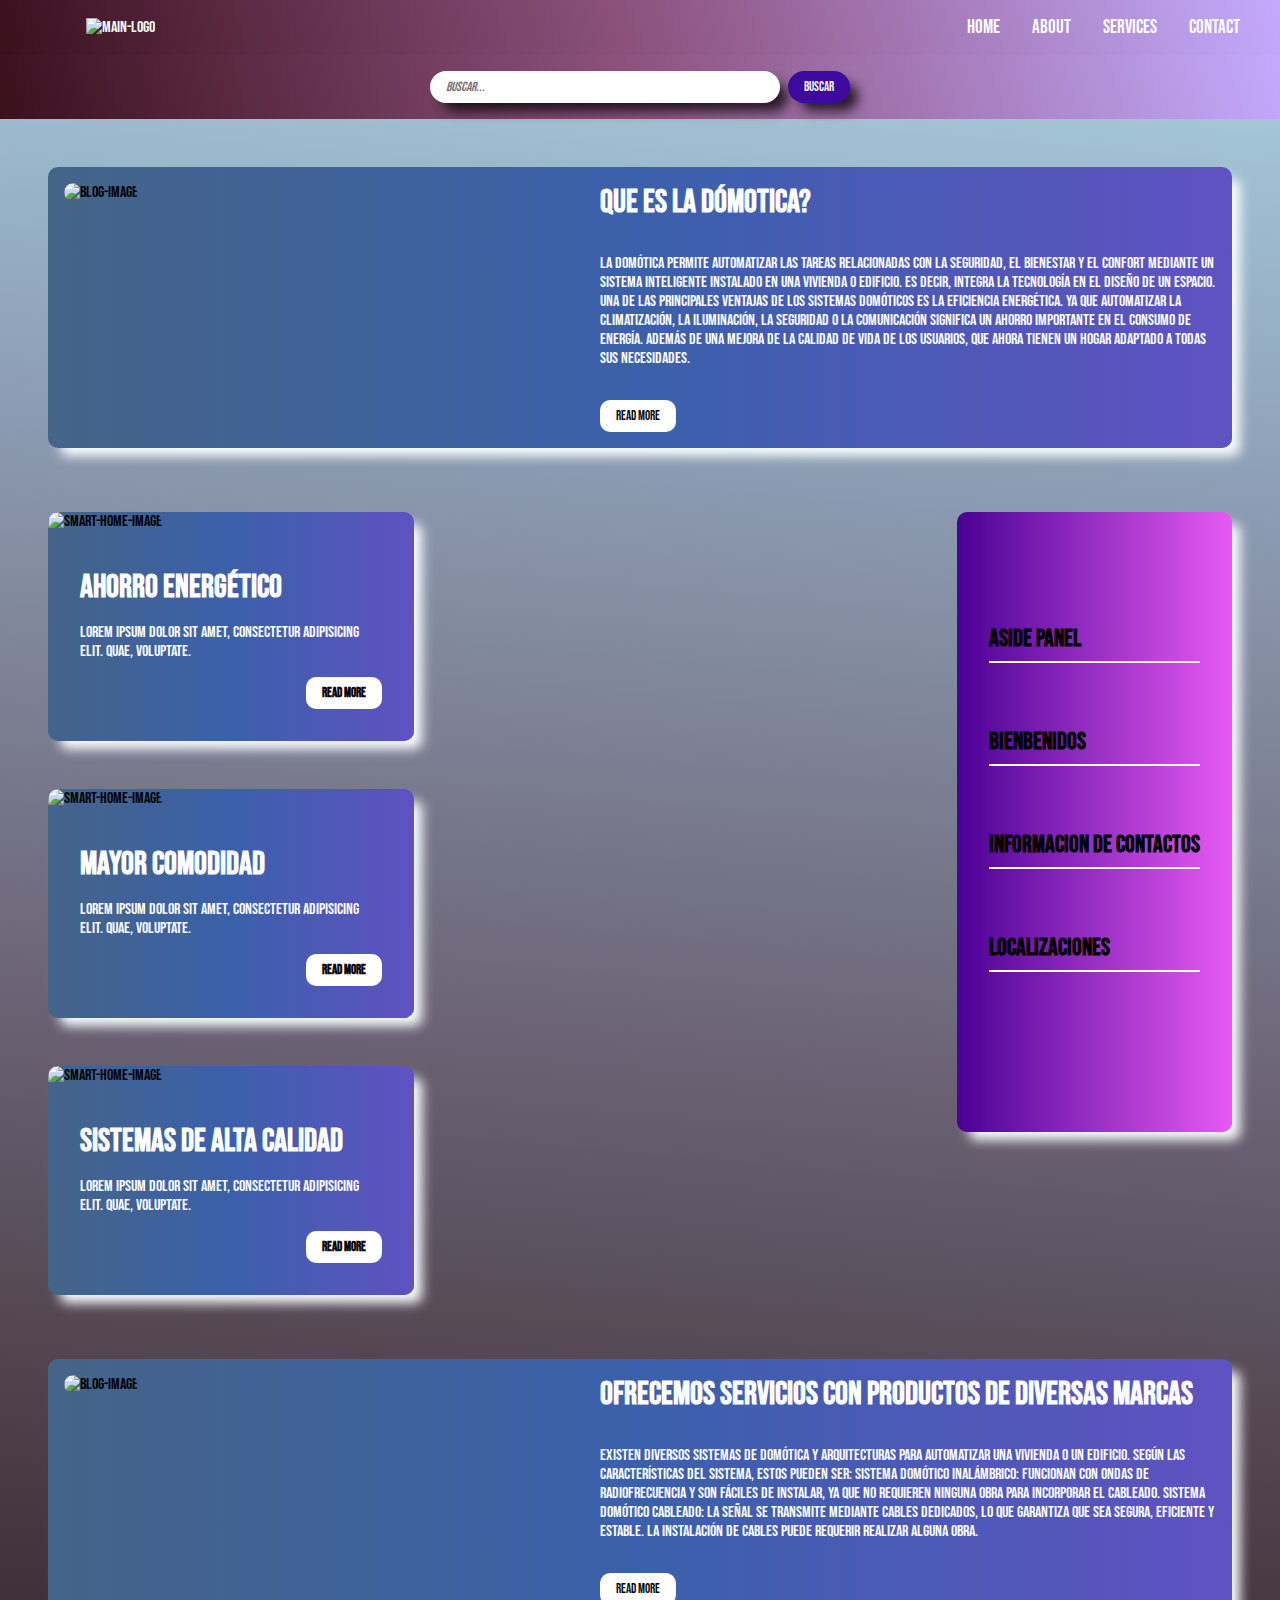
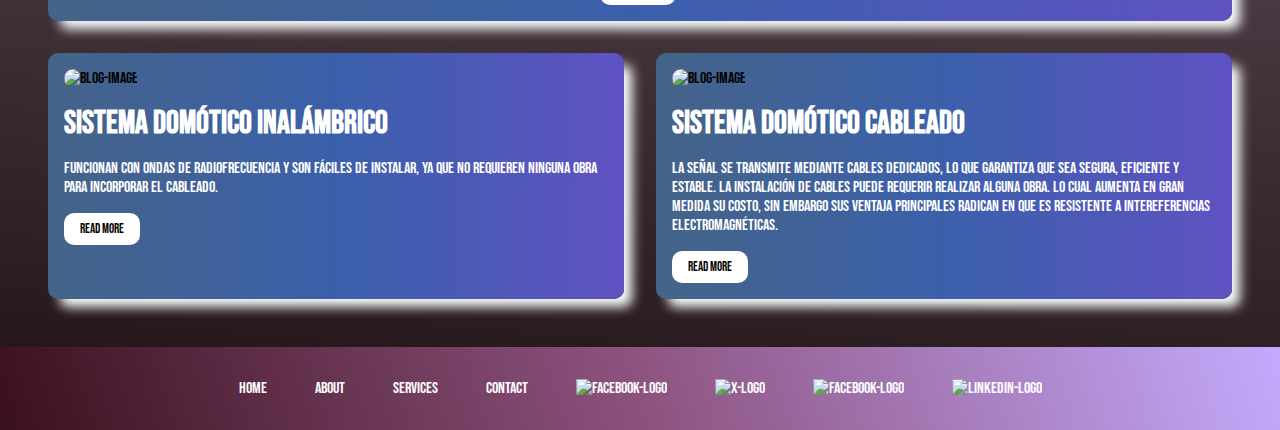
==== index.html @ 01ff81f0 "Coreccion" ====
<!DOCTYPE html>
<html lang="en">
  <head>
    <meta charset="UTF-8" />
    <meta name="viewport" content="width=device-width, initial-scale=1.0" />
    <link rel="stylesheet" href="style.css" />
    <title>DOMOTICFY</title>
  </head>
  <body>
    <header>
      <div class="logo-container">
        <img
          src="https://cdn-icons-png.flaticon.com/512/4707/4707053.png"
          alt="main-logo"
        />
      </div>
      <div class="DOMOTICA">
        <img
          src="https://domoticfy.es/wp-content/uploads/2023/01/domoticfy-2-negro.png"
          alt=""
        />
      </div>
      <nav class="nav-links">
        <ul>
          <li><a href="#">Home</a></li>
          <li><a href="#">About</a></li>
          <li><a href="#">Services</a></li>
          <li><a href="#">Contact</a></li>
        </ul>
      </nav>
    </header>
    <header class="header-2">
      <form class="search-form">
        <input type="text" placeholder="Buscar..." />
        <button>Buscar</button>
      </form>
    </header>
    <main>
      <div class="blog-card big-blog-card">
        <div class="blog-card-image-container">
          <img
            src="https://img.innovaciondigital360.com/wp-content/uploads/2022/02/28094214/smarthome.jpg"
            alt="blog-image"
          />
        </div>
        <div class="blog-card-info-container">
          <h1>Que es la dómotica?</h1>
          <p>
            La domótica permite automatizar las tareas relacionadas con la
            seguridad, el bienestar y el confort mediante un sistema inteligente
            instalado en una vivienda o edificio. Es decir, integra la
            tecnología en el diseño de un espacio. Una de las principales
            ventajas de los sistemas domóticos es la eficiencia energética. Ya
            que automatizar la climatización, la iluminación, la seguridad o la
            comunicación significa un ahorro importante en el consumo de
            energía. Además de una mejora de la calidad de vida de los usuarios,
            que ahora tienen un hogar adaptado a todas sus necesidades.
          </p>
          <button>Read More</button>
        </div>
      </div>
      <section class="home-container">
        <div class="card-container">
          <div class="card">
            <div class="card-image-container">
              <img
                src="https://remihome.es/wp-content/uploads/2023/06/3.png"
                alt="smart-home-image"
              />
            </div>
            <div class="card-info-container">
              <h1>Ahorro energético</h1>
              <p>
                Lorem ipsum dolor sit amet, consectetur adipisicing elit. Quae,
                voluptate.
              </p>
              <button>Read More</button>
            </div>
          </div>
          <div class="card">
            <div class="card-image-container">
              <img
                src="https://klibtech.com/cdn/shop/articles/bienvenido-al-mundo-de-la-domotica-klibtech.png?v=1692491980"
                alt="smart-home-image"
              />
            </div>
            <div class="card-info-container">
              <h1>Mayor comodidad</h1>
              <p>
                Lorem ipsum dolor sit amet, consectetur adipisicing elit. Quae,
                voluptate.
              </p>
              <button>Read More</button>
            </div>
          </div>
          <div class="card">
            <div class="card-image-container">
              <img
                src="https://compass4d.eu/wp-content/uploads/2022/10/steptodown.com404941-1024x683.jpg"
                alt="smart-home-image"
              />
            </div>
            <div class="card-info-container">
              <h1>Sistemas de alta calidad</h1>
              <p>
                Lorem ipsum dolor sit amet, consectetur adipisicing elit. Quae,
                voluptate.
              </p>
              <button>Read More</button>
            </div>
          </div>
        </div>
        <div class="aside-panel">
          <h2>Aside Panel</h2>
          <h2>Bienbenidos</h2>
          <h2>Informacion de Contactos</h2>
          <h2>Localizaciones</h2>
        </div>
      </section>
      <section class="blog-container">
        <div class="blog-card big-blog-card">
          <div class="blog-card-image-container">
            <img
              src="https://www.larnitech.com/wp-content/uploads/2022/09/RGB-Top-Ceiling-Living-Room.png"
              alt="blog-image"
            />
          </div>
          <div class="blog-card-info-container">
            <h1>Ofrecemos servicios con productos de diversas marcas</h1>
            <p>
              Existen diversos sistemas de domótica y arquitecturas para
              automatizar una vivienda o un edificio. Según las características
              del sistema, estos pueden ser: Sistema domótico inalámbrico:
              Funcionan con ondas de radiofrecuencia y son fáciles de instalar,
              ya que no requieren ninguna obra para incorporar el cableado.
              Sistema domótico cableado: La señal se transmite mediante cables
              dedicados, lo que garantiza que sea segura, eficiente y estable.
              La instalación de cables puede requerir realizar alguna obra.
            </p>
            <button>Read More</button>
          </div>
        </div>
        <div class="blog-card">
          <div class="blog-card-image-container">
            <img
              src="https://cnnespanol.cnn.com/wp-content/uploads/2021/08/focos-inteligentes-casa-inteligente.png"
              alt="blog-image"
            />
          </div>
          <div class="blog-card-info-container">
            <h1>Sistema domótico inalámbrico</h1>
            <p>
              Funcionan con ondas de radiofrecuencia y son fáciles de instalar,
              ya que no requieren ninguna obra para incorporar el cableado.
            </p>
            <button>Read More</button>
          </div>
        </div>
        <div class="blog-card">
          <div class="blog-card-image-container">
            <img
              src="https://www.tecnoseguro.com/media/k2/items/cache/be09e91db356e44eae9440e23b7f432b_XL.jpg"
              alt="blog-image"
            />
          </div>
          <div class="blog-card-info-container">
            <h1>Sistema domótico cableado</h1>
            <p>
              La señal se transmite mediante cables dedicados, lo que garantiza
              que sea segura, eficiente y estable. La instalación de cables
              puede requerir realizar alguna obra. Lo cual aumenta en gran
              medida su costo, sin embargo sus ventaja principales radican en
              que es resistente a intereferencias electromagnéticas.
            </p>
            <button>Read More</button>
          </div>
        </div>
      </section>
    </main>
    <footer>
      <ul class="footer-links">
        <li><a href="#">Home</a></li>
        <li><a href="#">About</a></li>
        <li><a href="#">Services</a></li>
        <li><a href="#">Contact</a></li>
        <li>
          <a href="#"
            ><img
              src="https://img.icons8.com/ios11/512/facebook-new.png"
              alt="facebook-logo"
          /></a>
        </li>
        <li>
          <a href="#"
            ><img
              src="https://img.icons8.com/ios_filled/512/twitterx.png"
              alt="X-logo"
          /></a>
        </li>
        <li>
          <a href="#"
            ><img
              src="https://cdn3.iconfinder.com/data/icons/free-social-icons/67/youtube_circle_black-512.png"
              alt="facebook-logo"
          /></a>
        </li>
        <li>
          <a href="#"
            ><img
              src="https://cdn-icons-png.flaticon.com/512/61/61109.png"
              alt="linkedin-logo"
          /></a>
        </li>
      </ul>
    </footer>
  </body>
</html>
---- style.css ----
@import url('https://fonts.googleapis.com/css2?family=Bebas+Neue&display=swap');

*{
    margin: 0;
    padding: 0;
    box-sizing: border-box;
    font-family: "Bebas Neue", serif;
    list-style: none;
}

body{
    background-color: webkit-linear-gradient(185deg, #aad2e1,#8b9ab0,#6d6678,#483841,#1f1212);/* Chrome 10-25, Safari 5.1-6 */                          background: linear-gradient(185deg, #aad2e1,#8b9ab0,#6d6678,#483841,#1f1212);/* W3C, IE 10+/ Edge, Firefox 16+, Chrome 26+, Opera 12+, Safari 7+ */                                             
    

}

a{
    text-decoration: none;
    color: white;
}

p{
    color: white;
}

h1{
    color: white;
}

header{
    background-color: webkit-linear-gradient(252deg, #c3aafd,#8d537f,#3b101d);/* Chrome 10-25, Safari 5.1-6 */                          background: linear-gradient(252deg, #c3aafd,#8d537f,#3b101d);/* W3C, IE 10+/ Edge, Firefox 16+, Chrome 26+, Opera 12+, Safari 7+ */                                             ;
    padding: 1rem 2.5rem;
    text-align: center;
    color: #fff;
    display: flex;
    justify-content:space-between;
    align-items: center;
} 

.header-2{
    background-color: #2776a3;
    padding: 1rem 2.5rem;
    text-align: center;
    color: #fff;
    display: flex;
    justify-content:center;
    align-items: center;
}

main{
    display: flex;
    padding: 3rem;
    flex-direction: column;
    gap: 4rem;
}

footer{
    display: flex;
    background-color: webkit-linear-gradient(252deg, #c3aafd,#8d537f,#3b101d);/* Chrome 10-25, Safari 5.1-6 */                          background: linear-gradient(252deg, #c3aafd,#8d537f,#3b101d);/* W3C, IE 10+/ Edge, Firefox 16+, Chrome 26+, Opera 12+, Safari 7+ */                                             ;
    padding: 2rem;
    justify-content: center;
    
}



.search-form {
    display: flex;
    align-self: flex-end;
    justify-content: center;
    gap: 0.5rem;
    width: 35%;

    
}

.search-form input {
    padding: 0.5rem 1rem;
    border-radius: 100vw;
    border: none; 
    flex-grow: 1;
    box-shadow: 10px 10px 12px -2px rgba(0,0,0,0.75);  
}

.search-form input::placeholder{
    font-style: italic;
    
}

.search-form input:focus{
    outline: none;
    
}

.search-form button {
    border: none;
    background-color: rgb(61, 9, 158);
    color: #fff;
    padding: 0.5rem 1rem;
    border-radius: 100vw;   
    transition: 200ms;
    box-shadow: 10px 10px 12px -2px rgba(0,0,0,0.75);
}

.search-form button:hover{
    background-color: #fff;
    color: black;
}

.nav-links ul {
    display: flex;
    gap: 2rem;
    
    
}

.nav-links ul li{
    font-size: 1.2rem;
    transition: all 0.2s;
    
}

.nav-links ul li:hover{
    
    transform: scale(1.1);
}



.logo-container{
    width: 10rem;
   
}

.logo-container img{
    width: 100%;
    
} 

.DOMOTICA{
    width: 45rem;

}

.DOMOTICA img{
    width: 100%;
    
}


.nav-buttom{
    display: none;
}

.nav-buttom img{
    width: 100%;
}

.home-container{
    display: flex;
    justify-content: space-between;
}

.card-container{
   
    display: flex;
    gap:3rem;
    flex-direction: column;
}

.card{ 
    width: 100%;
    background-color: webkit-linear-gradient(90deg, #446488,#3b60ab,#5f52c2);background: linear-gradient(90deg, #446488,#3b60ab,#5f52c2);
    border-radius: 10px;
    display: flex;
    box-shadow: 10px 10px 12px -2px rgba(251,255,255,1);
}

button :hover{
    transform: scale(1.1);
    transition: 0.10s;
}
.card-image-container{
   flex: 1;
}

.card-image-container img{
    width: 25rem;
    height: 100%;
    border-radius: 10px  0 0 10px;
    overflow: hidden;
    
}

.card-info-container{
    padding: 2rem;
    display: flex;
    flex-direction: column;
    gap: 1rem;
   
}

.card-info-container button{
    border: none;
    background-color: #fff;
    padding: 0.5rem 1rem;
    border-radius: 10px;
    margin-top: 0.5rem;
    font-weight: bold;
    align-self: flex-end;
    margin: 8rem 0 0 0; 
    
}

.aside-panel{
    
    background-color: webkit-linear-gradient(90deg, #4a0194,#992fc4,#e75af4);background: linear-gradient(90deg, #4a0194,#992fc4,#e75af4);
    border-radius: 10px;
    padding: 5rem 2rem 10rem 2rem;
    display: flex;
    flex-direction: column;
    gap: 2rem;
    height: fit-content;
    box-shadow: 10px 10px 12px -2px rgba(251,255,255,1);
}

.aside-panel h2{
    padding: 2rem 0 0.5rem 0;
    border-bottom: 2px solid #fff;
}

.blog-container{
    display: grid;
    grid-template-columns: 1fr 1fr;
    grid-template-rows: auto;
    gap: 2rem;
    place-content: center; 
   
    
}


.blog-card{
    background-color: webkit-linear-gradient(90deg, #446488,#3b60ab,#5f52c2);background: linear-gradient(90deg, #446488,#3b60ab,#5f52c2);
    border-radius: 10px;
    padding: 1rem;
    display: flex;
    flex-direction: column;
    width: 100%;
    gap: 1rem;
    box-shadow: 10px 10px 12px -2px rgba(251,255,255,1);
} 

.big-blog-card{
    grid-column: 1 / 3;
    grid-row: 1 / 2;
    flex-direction: row;
    gap: 2rem;
}

.blog-card-image-container{
    width: 100%;
}

.blog-card-image-container img{
    width: 100%;
    border-radius: 10px;
}

.big-blog-card .blog-card-image-container{
    width: 45%;
}

.big-blog-card .blog-card-image-container img{
    height: 100%;
    width: 100;
}


.blog-card-info-container{
    display: flex;
    flex-direction: column;
    gap: 1rem;
}

.big-blog-card .blog-card-info-container{
    width: 55%;
    gap: 2rem;
}

.blog-card-info-container button{
    border: none;
   background-color: #fff;
    padding: 0.5rem 1rem;
    border-radius: 10px;
    align-self: flex-start;
}
.footer-links{
    display: flex;
    justify-content: center;
    gap: 3rem;
    align-items: center;

}

.footer-links img{
    width: 2rem;
   
}
@media only screen and (max-width: 1600px) {
    .card{
        width: 80%;
    }
}

@media only screen and (max-width: 1300px) {
    .card{
        flex-direction: column;
    }

    .card-info-container button{
        margin: 0;
    }

    .card-image-container {
        width: 100%;
    }

    .card-image-container img{
        width: 100%;
        border-radius: 10px 10px 0 0;
    }

}

@media only screen and (max-width: 100px) {
    header{
        padding: 1rem;
    }

    .header-2{
        padding: 1rem;
    }

    .nav-links ul li{
        font-size: 0.8rem;
    }

    .logo-container{
        width: 6rem;
    }

    .nav-links{
        display: none;
    }

    .nav-buttom{
        display: block;
        width: 5rem;
    }

    .big-blog-card{
        grid-column: 1 / 3;
        grid: 1 / 2;
        flex-direction: column;
        gap: 2rem;
    }

    .big-blog-card .blog-card-image-container{
        width: 100%;
    }

    .big-blog-card .blog-card-image-container img{
        height: 100%;
        width: 100%;
    }

    .big-blog-card .blog-card-info-container{
        width: 100%;
        gap: 2rem;
    }
}

@media only screen and (max-width: 725px){
    .home-container{
        flex-direction: column;
        align-items: center;
        gap: 2rem;
    }

    .card-container{
        align-items: center;
    }

    .aside-panel{
        width: 80%;
    
    }
}

@media only screen and (max-width: 600px){
    .search-form{
        display: none;
    }

    .blog-container{
        grid-template-columns: 1fr;
    }

    .big-blog-card{
        grid-column: 1 / 2;
        grid-row: 1 / 2;
        flex-direction: row;
        gap: 2rem;
        flex-direction: column;
        
    }

    .footer{
        padding: 1rem;
        font-size: 0.8rem;
    }

    .footer-links{
        gap: 1rem;
    }
}
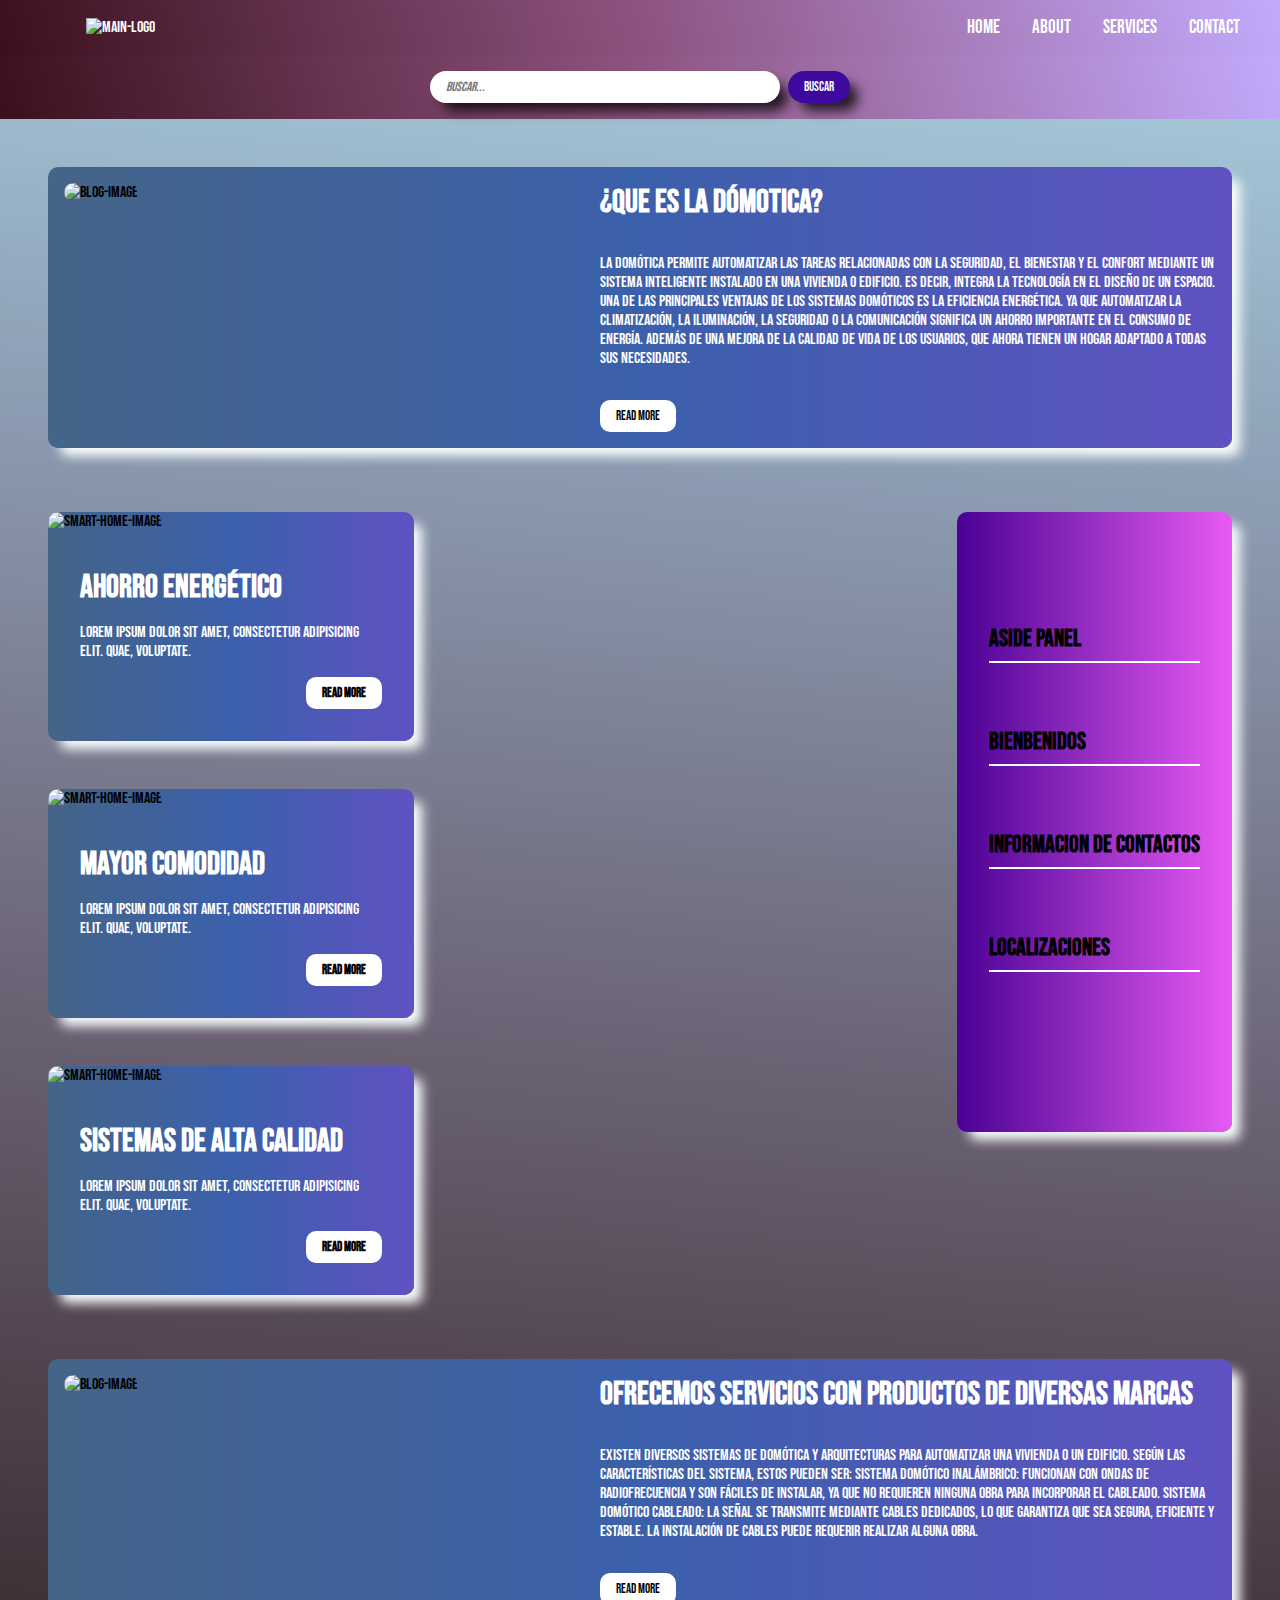
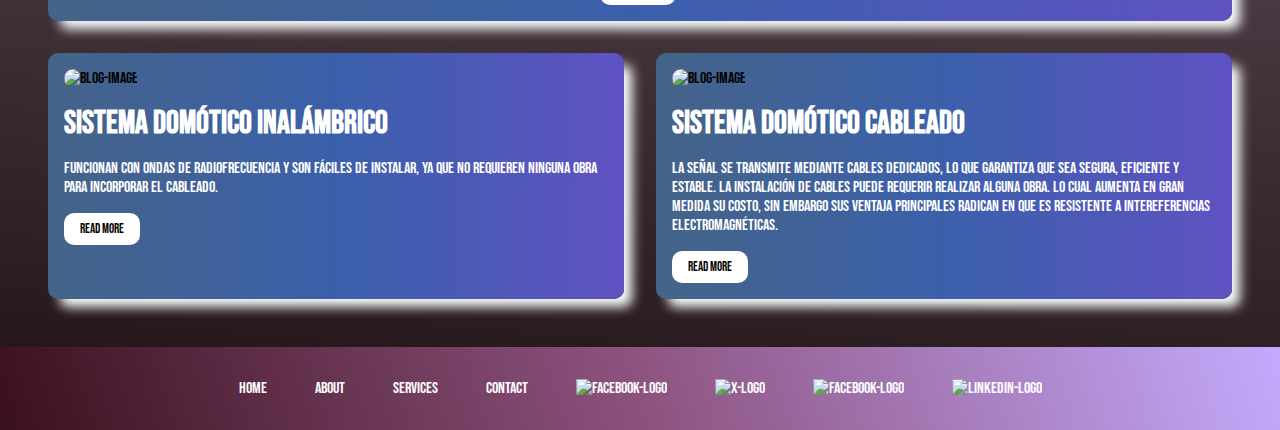
==== commit decac961: "Final" ====
--- a/index.html
+++ b/index.html
@@ -44,7 +44,7 @@
           />
         </div>
         <div class="blog-card-info-container">
-          <h1>Que es la dómotica?</h1>
+          <h1>¿Que es la dómotica?</h1>
           <p>
             La domótica permite automatizar las tareas relacionadas con la
             seguridad, el bienestar y el confort mediante un sistema inteligente
